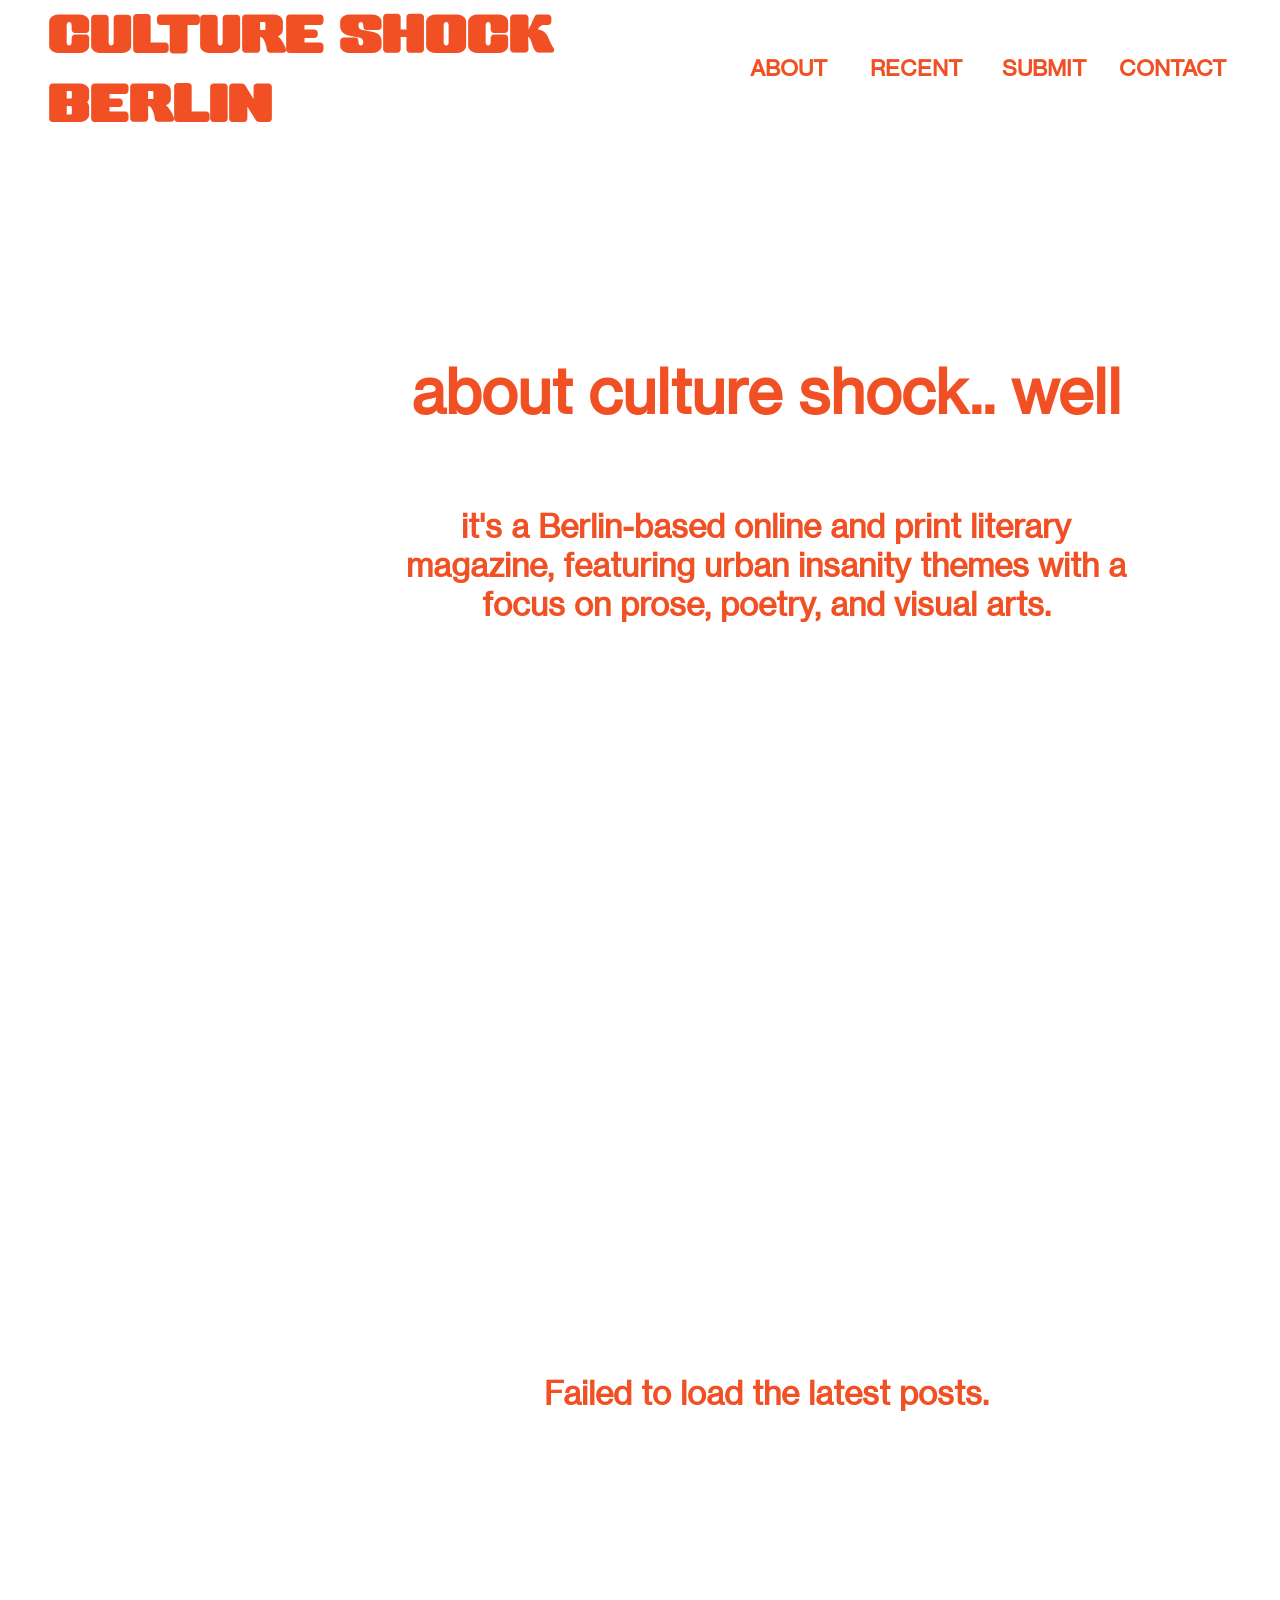
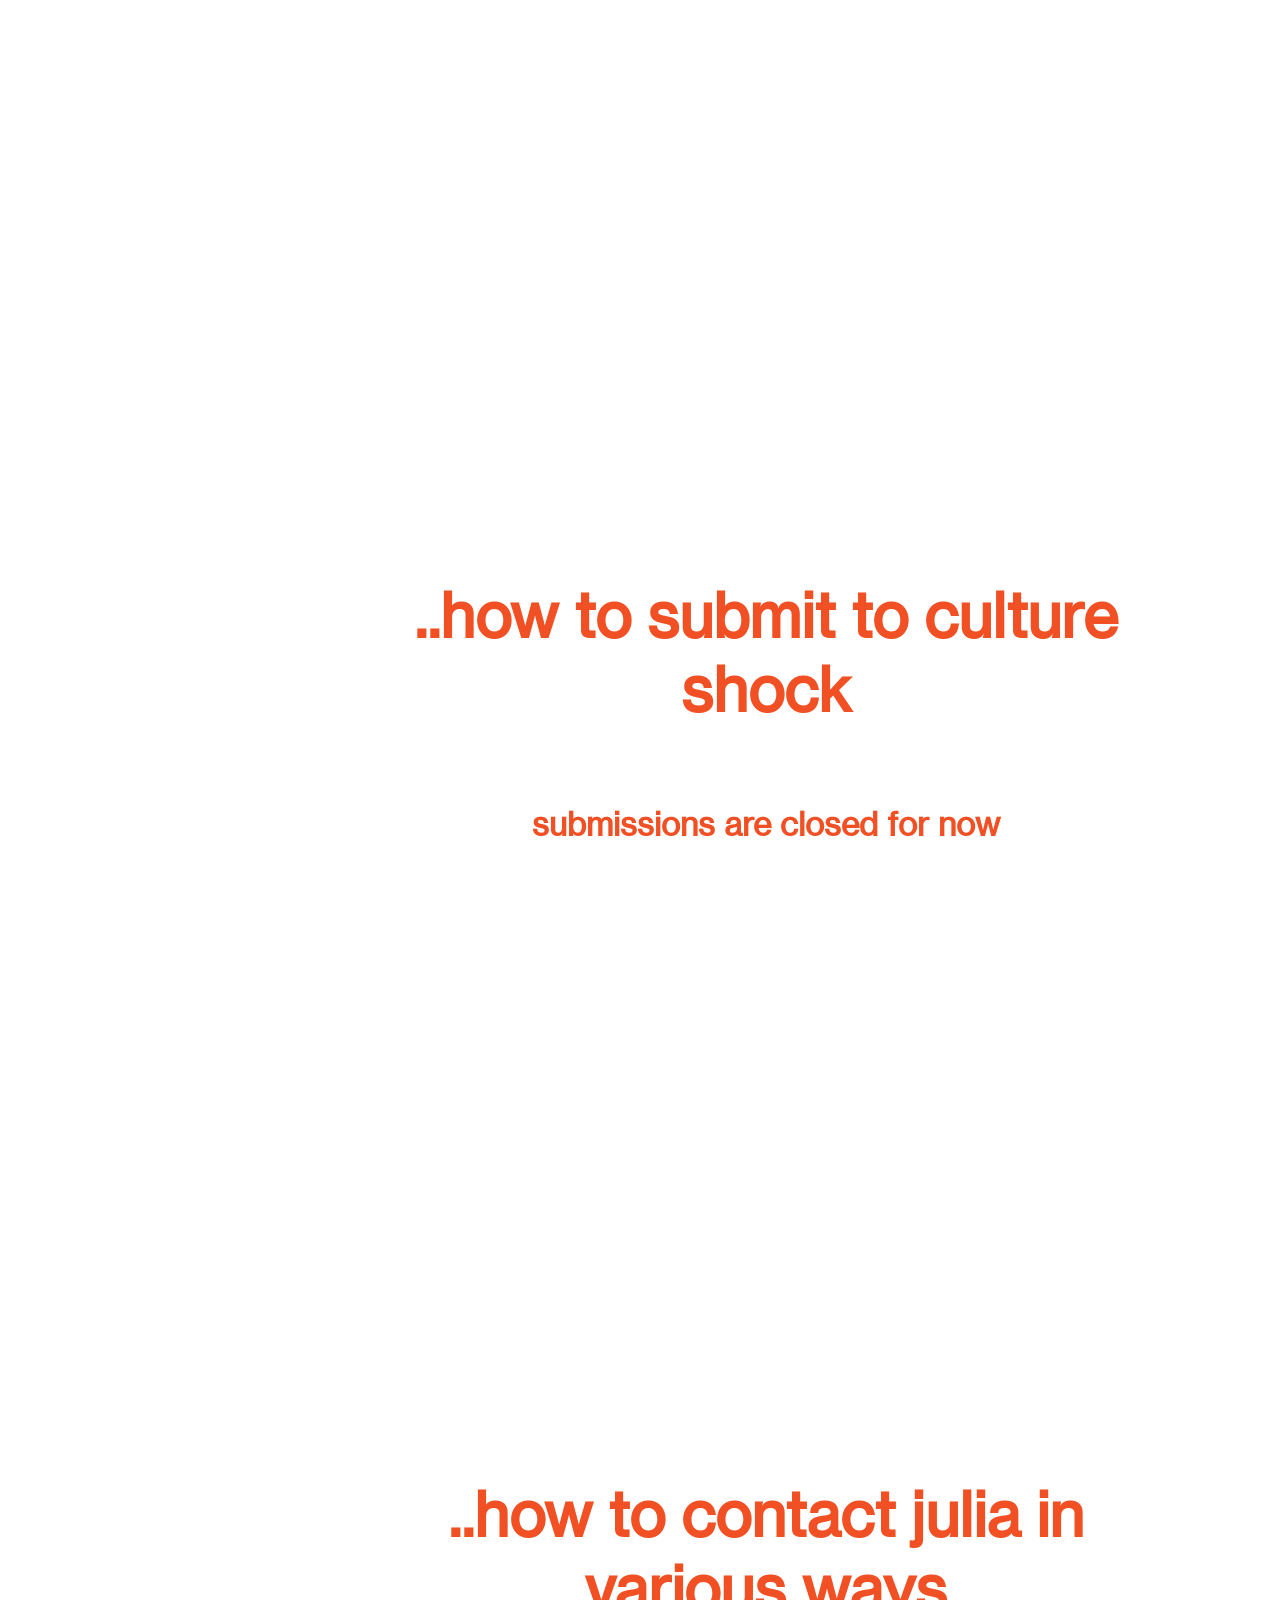
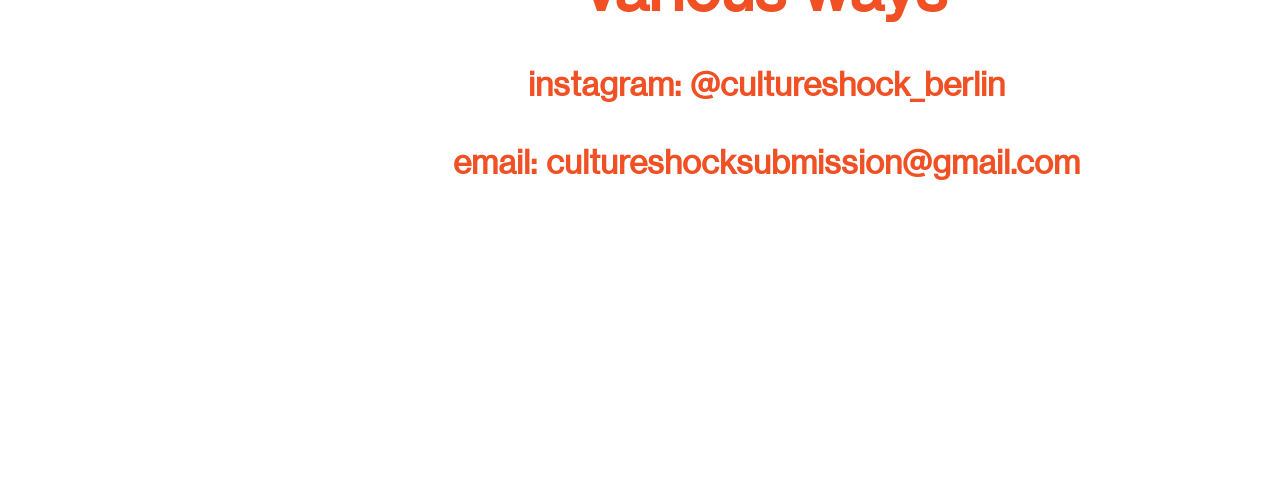
==== index.html @ 4ba3ee56 "first_set_up" ====
<!DOCTYPE html>
<html width="100%">
    <head>
        <meta charset="utf-8">
        <meta name="viewport" content = "width=device-width, initial-scale=1">
        <link href="https://github.com/streetrees/streetrees.github.io/blob/2da1fc8b8c2b7c921f82a01d250daff138d7b64e/MS%20Sans%20Serif%208pt.ttf" rel="stylesheet">
        <link href="https://github.com/streetrees/streetrees.github.io/blob/4bb1b1abeeb9e5afb2fde1f3544d998e507d4045/UtmTimes-xOlr.ttf" rel="stylesheet">
        <link rel="stylesheet" href="cs_landingpage.css">
        <link rel="icon" type="image/x-icon" href="cs.png">
        <title>Culture Shock</title>
    </head>
<header class="header">
<table class="topmenusmall" >
<tr>
<th class="maintitlesmall" style="width:100%">
    <b>CULTURE SHOCK BERLIN</b>
</th>
</tr>
</table>
<table class="topmenu" >
<tr>
<th class="maintitle" >
    <b>CULTURE SHOCK BERLIN</b>
</th > 
        <th class="button1" onclick="scrollToSection('intro')" > 
            ABOUT
        </th>
        <th class="button1" onclick="scrollToSection('section2')"> 
            RECENT 
        </th>
        <th class="button1" onclick="scrollToSection('section3')"> 
            SUBMIT
        </th>
        <th class="button1" onclick="scrollToSection('section4')"> 
            CONTACT
         </th>
    </tr>
</table>
</header>
<!-- <div class="skewed-bottom"></div> -->
<body width="100vw" class="body">

            <table class="maintext" >
                <tr>
                    <th class="intro" id="intro" >
                        <div class="sectiontitle">
                            about culture shock.. well 
                        </div>
                        <br><br>
                        it's a Berlin-based online and print literary magazine, featuring urban insanity themes with a focus on prose, poetry, and visual arts. 

                    </th>
                </tr>
                <tr>
                    <th class="section2" id="section2">
                         <div class="sectiontitle" >
                            
                        </div>  
<div id="latest-posts" class="row">
    
</div>
                        </th>
                    </tr>

                                <tr>
                    <th class="section3" id="section3" >
                         <div class="sectiontitle" >
                            ..how to submit to culture shock
                         </div>
                            <br><br>
                            submissions are closed for now
                        
                        <br>

                
                    </th>
                </tr>

                <tr>
                    <th class="section4" id="section4" >
                        <div class="sectiontitle" >
                        ..how to contact julia in various ways
                        </div>
                        <br>
                        instagram: @cultureshock_berlin
                        <br><br>
                        email: cultureshocksubmission@gmail.com

                
                    </th>
                </tr>
            </table>
</body>
<script>

    function scrollToSection(sectionId) {
      // Get the target section by its ID
      const section = document.getElementById(sectionId);

      // Scroll to the section with smooth scrolling behavior
      section.scrollIntoView({
        behavior: 'smooth', // Makes the scrolling smooth
        block: 'start' // Scroll to the top of the section
      });
    }

    const header = document.querySelector('.header');

    window.addEventListener('scroll', () => {
    if (window.scrollY > 50) {
        header.classList.add('shrink');
    } else {
        header.classList.remove('shrink');
    }
});

if (window.innerWidth < 500) {
window.addEventListener("scroll", function () {
    const title = document.querySelector(".maintitlesmall");
    const scrollY = window.scrollY;

    // Adjust font size and text alignment
    if (scrollY > 100) {
        title.style.fontSize = "150%";
        title.style.textAlign = "left";
    } else {
        title.style.fontSize = "200%";
        title.style.textAlign = "center";
    }
});
// window.addEventListener("scroll", function () {
//     const menu = document.querySelector(".topmenu");
//     const scrollY = window.scrollY;

//     // Scroll threshold at 100px (adjust as needed)
//     if (scrollY > 100) {
//         menu.style.marginTop = "10%";
//     } else {
//         menu.style.marginTop = "20%";
//     }
// });
}

const feedUrl = 'https://api.rss2json.com/v1/api.json?rss_url=https%3A%2F%2Fcultureshockber.substack.com%2Ffeed' ;

async function fetchLatestPosts() {
  try {
    const response = await fetch(feedUrl);
    const data = await response.json();

    // Get up to three items from the feed
    const latestItems = (data.items || []).slice(0, 3);

    if (latestItems.length > 0) {
      const postsHTML = latestItems.map(item => {
        // Assuming the first image in the content is the featured image
        const imageUrlMatch = item.content.match(/<img src="([^"]+)"/);
        const imageUrl = imageUrlMatch ? imageUrlMatch[1] : ''; // Default to empty if no image found

        // Extract title and subtitle (assuming subtitle is in the description)
        const title = item.title;
        const subtitle = item.description || '';

        return `
          <div class="post col-12 my-4">
            <a href="${item.link}" class="link_with_image d-flex align-items-center gap-3" target="_blank" style="text-decoration:none">
              <div class="post_image_wrapper">
                ${imageUrl ? `<img src="${imageUrl}" alt="${title}" class="featured-image">` : ''}
              </div>
              <div class="post_meta_data">
                <h3>${title}</h3>
                <p><strong>${subtitle}</strong></p>
              </div>
            </a>
          </div>
        `;
      }).join('');

      // Update HTML with the latest posts details
      document.getElementById('latest-posts').innerHTML = postsHTML;
    } else {
      document.getElementById('latest-posts').textContent = '';
    }
  } catch (error) {
    document.getElementById('latest-posts').textContent = 'Failed to load the latest posts.';
    console.error('Error fetching the RSS feed:', error);
  }
}

fetchLatestPosts();

</script>
  
</html>
---- cs_landingpage.css ----
@media (max-width: 500px) {

    .body{
        z-index: 10;
        /* background-image: url("stars4.gif"); */
        background-color: white;
    }

    .header {
        display:block;
        align-items: center;
        position:fixed;
        height: 30px;
        top: 0;                    
        left: 0;                  
        padding: 0;                
        margin: 0;
        z-index: 100;
        /* background-image: url("moon.jpg"); */
        /* background-color: yellow; */
        /* background-size: cover; */
        background-position: center;
        transition: all 0.3s ease;
    }

    /* .header{
        display:none
    } */

        .topmenu{
        position: relative;
        font-family: 'nh';
        /* font-size:100%; */
        width: 100%;
        transition: margin-top 0.3s ease;
        z-index: 1000;
    }

    /* .topmenu{
        display:none
    } */
    

     .maintitle {
        display:none
    }
    
     .maintitlesmall{
        /* background-color: pink; */
        height: 100%;  
        font-family: 'sp';
        color:#f05023;
        font-size: 200%;
        padding-left: 3%;
        text-align: center;
        transition: font-size 0.3s ease;
     }

    /* .maintitlesmall{
        display:none
    } */
    

    .topmenusmall{
        /* background-color: lightseagreen; */
        font-family: 'sp';
        color: #f05023;
        position:sticky;
        width: 100%;
    }


     .button1 {
        font-family: 'nh';
        font-size: 110%;
        color: #f05023;
        /* text-shadow: 1px 1px 2px white, -1px -1px 2px black;  */
        border-width: 2px;
        cursor: pointer;
        width: 10%;
        transition: all 0.3s ease;
    }
    
    Shrink behavior for buttons 
    .header.shrink .button1 {
        font-size: 75%;   
        width: 5%;        
    }

    .maintext{
        font-family: 'nh';
        font-weight: 50;
        width: 100%;
        color:#f05023;
        /* text-shadow: 1px 1px 2px white, -1px -1px 2px black;  */
        margin-top: 2%;
    /* margin-left: auto; */
    /* margin-right: 10%; */
    }

    .sectiontitle{
        margin-top: 3%;
        font-family: 'nh';
        color:#f05023;
        font-size: 150%;
        /* text-shadow: 1px 1px 2px white, -1px -1px 2px black;  */
        display: flex;
        justify-content: center;   /* Horizontal centering */
        /* align-items: right;       Vertical centering   */
    }

    .intro{
        /* background-color: lightblue; */
    padding-top: 60%;              
    /* height: 50vh; */
        color:#f05023;
        /* text-shadow: 1px 1px 2px white, -1px -1px 2px black;  */
        font-size:100%;
        text-align: center;

    }


    .section2{
        /* background-color: lightseagreen; */
        margin-top: -25%;
        /* padding-top: 10%; */
        color:#f05023;
        /* text-shadow: 1px 1px 2px white, -1px -1px 2px black;   */
        font-size:100%;
        text-align: center;
        height: 100vh;
    }

    .section3{
        height:100vh;
        /* padding-top: 5%; */
        color:#f05023;
        /* text-shadow: 1px 1px 2px white, -1px -1px 2px black;  */
        font-size:100%;
    }

    .section4{
        height: 100vh;
        /* padding-top: 5%; */
        color:#f05023;
        /* text-shadow: 1px 1px 2px white, -1px -1px 2px black;  */
        font-size:100%;
    }

    /*
=================================================
RSS FEED
=================================================
*/

.rss_container {
  background-color: #d0e3e4;
  padding: 20px 0;
}

/* Each post takes the full row */
.post {
  width: 100%;
  margin-bottom: 2rem;
  border-radius: 12px;
  overflow: hidden;
  /* background-color: #fff; */
  box-shadow: 0 4px 12px rgba(0,0,0,0.1);
  background-image: url("c:/Users/storm/OneDrive/Documents/GitHub/cultureshock.github.io/cs_graf.jpg");
  background-size: cover;
  background-repeat: no-repeat;
}

/* First post = top third of the image */
.post:nth-child(1) {
  background-position: center top;
}

/* Second post = middle of the image */
.post:nth-child(2) {
  background-position: center center;
}

/* Third post = bottom third of the image */
.post:nth-child(3) {
  background-position: center bottom;
}

/* Add a subtle overlay so text is readable */
.post_meta_data {
  background: rgba(255, 153, 125, 0.8);
  padding: 15px 20px;
  position: relative;
  z-index: 2;
}

/* Remove the inside image since we’re using a BG now */
.post_image_wrapper {
  display: none;
}

.post h3 {
    font-family: 'nh';
  color: white;
  font-size: 100%;
  text-decoration: none;
  line-height: 1.3;
  margin-bottom: 10px;
}

.post p {
    font-family: 'nh';
  color: #555;
  text-decoration: none;
  font-size: 80%;
  margin: 0;
}


}


@media (min-width: 500px) {

    .body{
        z-index: 10;
        /* background-image: url("stars4.gif"); */
        background-color: white;
    }

    .header {
        height: 15%;
        width: 100%;
        display: flex;
        align-items: center;
        position: fixed;
        top: 0;
        left: 0;
        padding: 0;
        margin: 0;
        /* background-image: url("moon.jpg"); */
        background-size: cover;
        background-position: center;
        z-index: 100;
        transition: all 0.3s ease;
    }
    
    /* Add this for the smaller version */
    .header.shrink {
        height: 5%; /* or whatever smaller height you prefer */
    }



     .maintitle {
        font-family: 'sp';
        color: #f05023;
        font-size: 250%;
        padding-left: 3%;
        text-align: left;
        /* text-shadow: 1px 1px 2px white, -1px -1px 2px black;  */
        transition: all 0.3s ease; /* Add transition for smooth effect */
    }

    .header.shrink .maintitle {
        padding-top: 15px;  /* Only applies when scrolled */
        font-size: 150%;    /* Optional: scale down title a bit */
    }
    
    .maintitlesmall{
        display:none
    }
    
    
    .topmenu{
        /* background-image: url("IMG_1766.jpg"); */
        font-family: 'nh';
        font-size:150%;
        border-spacing: 10px;
        display: float;
        position:fixed;
        width: 100%;
        left: 0;               
        padding: 0; 
        padding-right: 3%;               
        margin: 0;
    }


    .topmenusmall{
        display:none
    }


     .button1 {
        font-family: 'nh';
        font-size: 90%;
        color: #f05023;
        /* text-shadow: 1px 1px 2px white, -1px -1px 2px black;  */
        border-width: 2px;
        cursor: pointer;
        width: 10%;
        transition: all 0.3s ease;
    }
    
    /* Shrink behavior for buttons */
    .header.shrink .button1 {
        font-size: 75%;   /* slightly smaller */
        width: 5%;        /* narrower if desired */
    }

    .image{
    
        height:400px
    
        }

    .maintext{
        font-family: 'nh';
        font-weight: 50;
        width: 60%;
        color:#f05023;
        /* text-shadow: 1px 1px 2px white, -1px -1px 2px black;  */
        margin-top: 2%;
    margin-left: auto;
    margin-right: 10%;
    }

    .sectiontitle{
        margin-top: 3%;
        font-family: 'nh';
        color:#f05023;
        font-size: 190%;
        /* text-shadow: 1px 1px 2px white, -1px -1px 2px black;  */
        display: flex;
        justify-content: center;   /* Horizontal centering */
        align-items: right;       /* Vertical centering */  
    }

    .intro{
        height: 100vh;
        color:#f05023;
        /* text-shadow: 1px 1px 2px white, -1px -1px 2px black;  */
        font-size:200%;
        text-align: center;

    }


    .section2{
        /* padding-top: 10%; */
        color:#f05023;
        /* text-shadow: 1px 1px 2px white, -1px -1px 2px black;   */
        font-size:200%;
        text-align: center;
        height: 100vh;
    }

    .section3{
        height:100vh;
        padding-top: 2%;
        color:#f05023;
        /* text-shadow: 1px 1px 2px white, -1px -1px 2px black;  */
        font-size:200%;
    }

    .section4{
        height: 100vh;
        padding-top: 2%;
        color:#f05023;
        /* text-shadow: 1px 1px 2px white, -1px -1px 2px black;  */
        font-size:200%;
    }

    /*
=================================================
RSS FEED
=================================================
*/

.rss_container {
  background-color: #d0e3e4;
  padding: 20px 0;
}

/* Each post takes the full row */
.post {
  width: 100%;
  margin-bottom: 2rem;
  border-radius: 12px;
  overflow: hidden;
  /* background-color: #fff; */
  box-shadow: 0 4px 12px rgba(0,0,0,0.1);
  background-image: url("c:/Users/storm/OneDrive/Documents/GitHub/cultureshock.github.io/cs_graf.jpg");
  background-size: cover;
  background-repeat: no-repeat;
}

/* First post = top third of the image */
.post:nth-child(1) {
  background-position: center top;
}

/* Second post = middle of the image */
.post:nth-child(2) {
  background-position: center center;
}

/* Third post = bottom third of the image */
.post:nth-child(3) {
  background-position: center bottom;
}

/* Add a subtle overlay so text is readable */
.post_meta_data {
  background: rgba(255, 153, 125, 0.8);
  padding: 15px 20px;
  position: relative;
  z-index: 2;
}

/* Remove the inside image since we’re using a BG now */
.post_image_wrapper {
  display: none;
}

.post h3 {
    font-family: 'nh';
  color: white;
  font-size: 80%;
  text-decoration: none;
  line-height: 1.3;
  margin-bottom: 10px;
}

.post p {
    font-family: 'nh';
  color: #555;
  text-decoration: none;
  font-size: 60%;
  margin: 0;
}


}


/* ## colors 
## light red: #A62F27
## light blue: #7DA6CB
## dark red: #5B1D16
## teal: #018281
## green: #80C141
## orange: #FB9D10 */

@font-face  {
    font-family:'nh';
    src: url("Neue-Haas-Grotesk-Font/NHaasGroteskTXPro-55Rg.ttf")
 }

@font-face  {
    font-family:'sp';
    src: url("sneakers-pro_uMdqS/Sneakers Pro/Sneakers Pro Narrow/Sneakers Pro Narrow.ttf")
 }
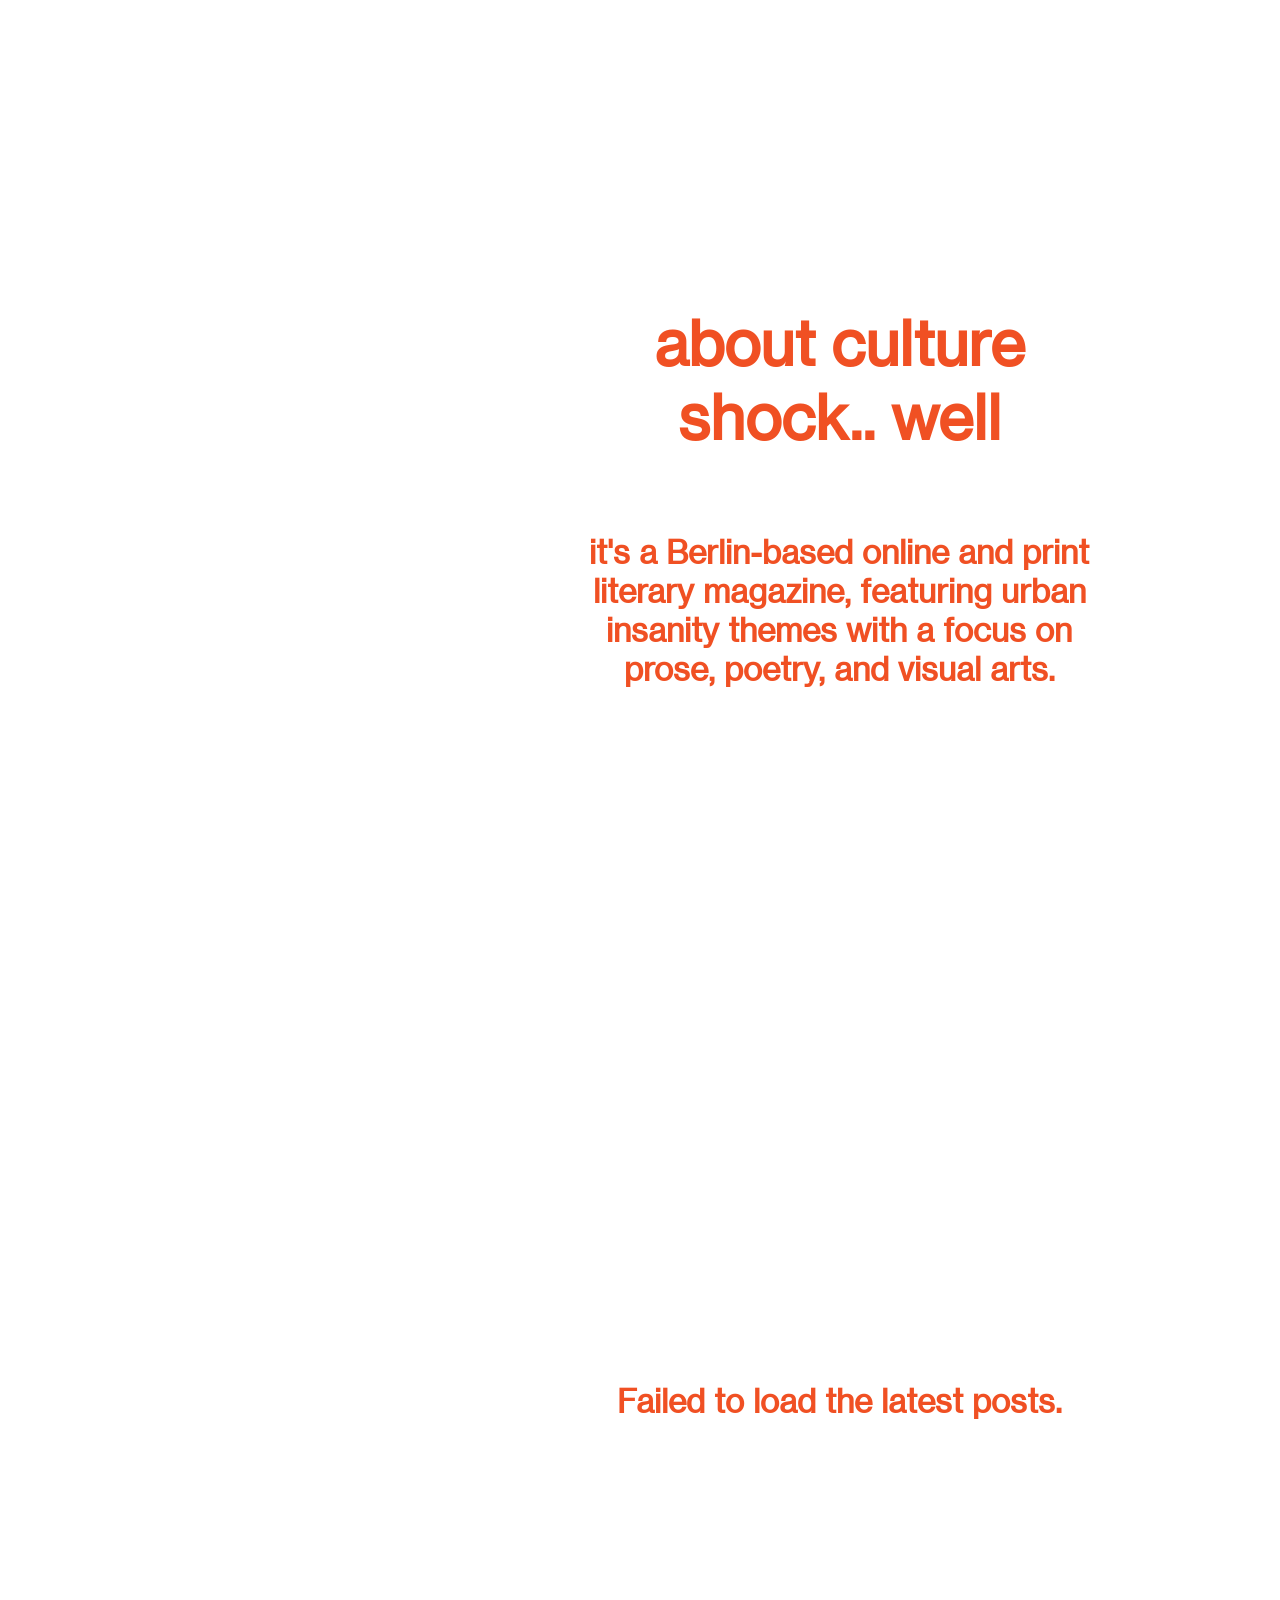
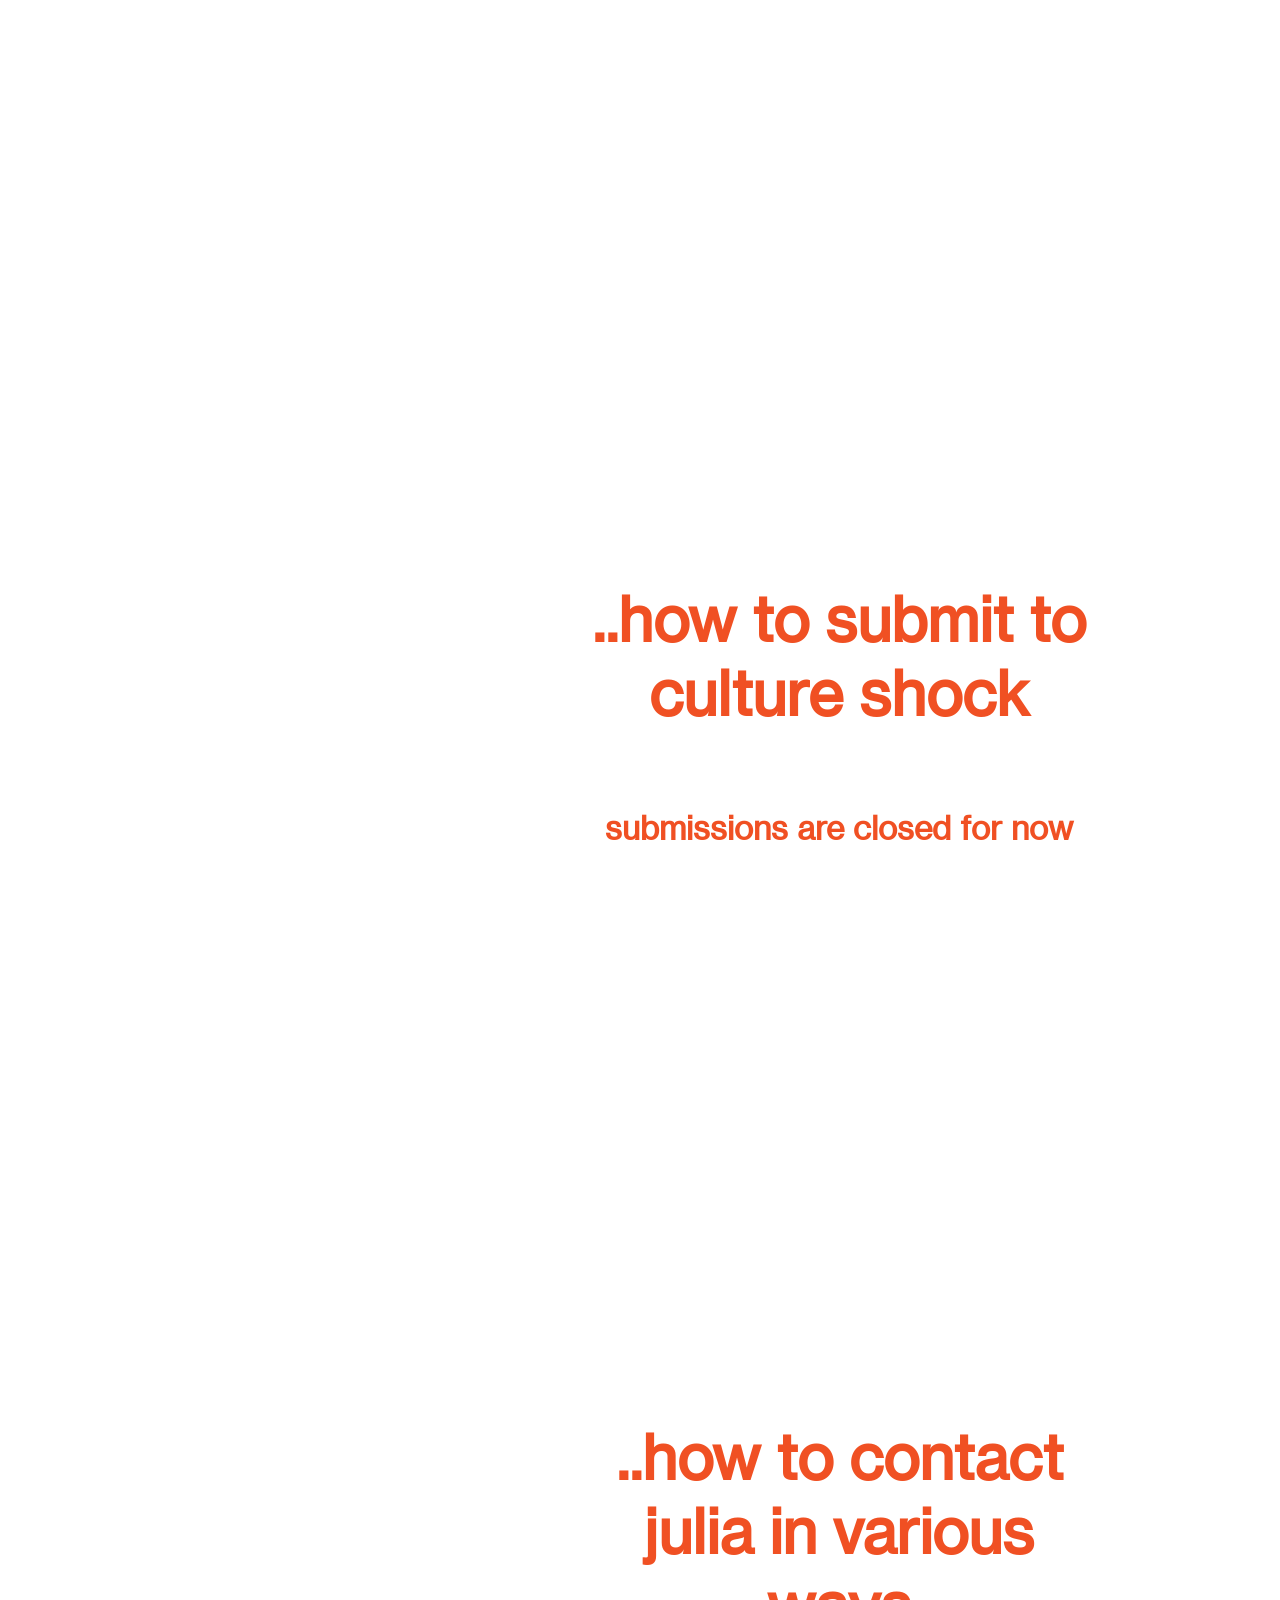
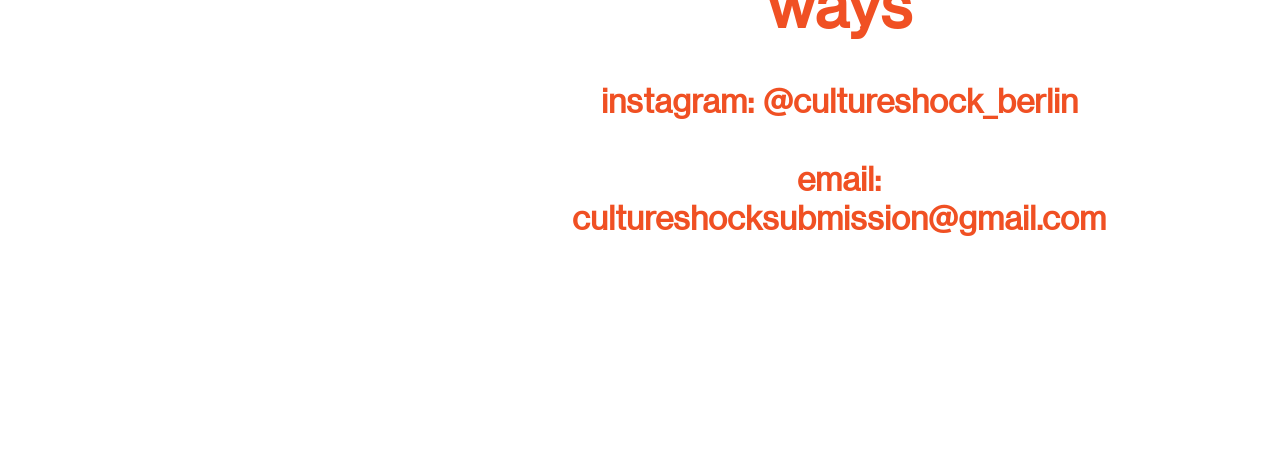
==== commit 29632e25: "final_updates" ====
--- a/index.html
+++ b/index.html
@@ -9,6 +9,7 @@
         <link rel="icon" type="image/x-icon" href="cs.png">
         <title>Culture Shock</title>
     </head>
+<div class="header-bg">
 <header class="header">
 <table class="topmenusmall" >
 <tr>
@@ -37,9 +38,16 @@
     </tr>
 </table>
 </header>
+</div>
 <!-- <div class="skewed-bottom"></div> -->
-<body width="100vw" class="body">
-
+<body width="100vw" class="body" >
+  <div class="table-wrapper">
+<table class="contents_table"  >
+  <tr>  
+    <th class="image_border">
+      
+    </th>
+    <th>
             <table class="maintext" >
                 <tr>
                     <th class="intro" id="intro" >
@@ -90,6 +98,10 @@
                     </th>
                 </tr>
             </table>
+    </th>
+  </tr>
+    </table>
+    </div>
 </body>
 <script>
 
@@ -104,13 +116,26 @@
       });
     }
 
-    const header = document.querySelector('.header');
-
-    window.addEventListener('scroll', () => {
+    // const header = document.querySelector('.header');
+
+//     window.addEventListener('scroll', () => {
+//     if (window.scrollY > 50) {
+//         header.classList.add('shrink');
+//     } else {
+//         header.classList.remove('shrink');
+//     }
+// });
+
+const header = document.querySelector('.header');
+const headerBg = document.querySelector('.header-bg');
+
+window.addEventListener('scroll', () => {
     if (window.scrollY > 50) {
         header.classList.add('shrink');
+        headerBg.classList.add('shrink');
     } else {
         header.classList.remove('shrink');
+        headerBg.classList.remove('shrink');
     }
 });
 
--- a/cs_landingpage.css
+++ b/cs_landingpage.css
@@ -1,27 +1,89 @@
 @media (max-width: 500px) {
 
+    /* .body{
+        z-index: 10;
+        background-color: white;
+    } */
+
+    .container, .wrapper, body {
+    padding: 0;
+    margin: 0;
+}
+
     .body{
+        position: static;
+        width:100%;
         z-index: 10;
         /* background-image: url("stars4.gif"); */
         background-color: white;
     }
 
+    .table-wrapper {
+    overflow-y: auto;     /* vertical scroll only */
+    overflow-x: hidden;   /* NO horizontal scroll */
+    width: 100%;      /* full width of its parent */
+    }
+
+    .contents_table{
+    /* table-layout: fixed; */
+    width:100%;
+    margin-left: -5px;
+    margin: 0;           /* Pushes table to the far left */
+    padding: 0;
+    border-collapse: collapse;
+    }
+
+        .image_border{
+        background-position: -430px ;
+        text-align: left;    /* Ensures cell aligns left */
+        padding: 0;  
+        position: static;
+        margin-left:0;
+        min-width: 20vw;
+        background-repeat: no-repeat;
+        background-size: cover;
+        background-image: url("C:/Users/storm/OneDrive/Documents/GitHub/cultureshock.github.io/blue2.jpg");
+    }
+
     .header {
-        display:block;
+        /* background-image: url("C:/Users/storm/OneDrive/Documents/GitHub/cultureshock.github.io/orange.jpeg"); */
+        background-attachment: scroll;
+        background-position: center;
+        display:fixed;
         align-items: center;
         position:fixed;
-        height: 30px;
+        height: 20%;
         top: 0;                    
         left: 0;                  
         padding: 0;                
         margin: 0;
         z-index: 100;
-        /* background-image: url("moon.jpg"); */
-        /* background-color: yellow; */
-        /* background-size: cover; */
         background-position: center;
         transition: all 0.3s ease;
     }
+
+.header.shrink {
+    height: 10%;  /* whatever your shrunken height is */
+}
+
+.header-bg.shrink {
+    height: 10%;  /* background shrinks at exactly same rate */
+}
+
+    .header-bg {
+    position: fixed;
+    top: 0;
+    left: 0;
+    width: 100%;
+    height: 20%; /* same initial height as header */
+    background-image: url("orange.jpeg");
+    background-size: cover;
+    background-position: center;
+    background-repeat: no-repeat;
+
+    z-index: 50; /* sits behind header */
+    overflow: hidden;
+}
 
     /* .header{
         display:none
@@ -46,10 +108,10 @@
     }
     
      .maintitlesmall{
-        /* background-color: pink; */
+        /* background-image: url("C:/Users/storm/OneDrive/Documents/GitHub/cultureshock.github.io/orange.jpeg"); */
         height: 100%;  
         font-family: 'sp';
-        color:#f05023;
+        color:white;
         font-size: 200%;
         padding-left: 3%;
         text-align: center;
@@ -71,9 +133,10 @@
 
 
      .button1 {
+        padding-top: 2%;
         font-family: 'nh';
         font-size: 110%;
-        color: #f05023;
+        color: white;
         /* text-shadow: 1px 1px 2px white, -1px -1px 2px black;  */
         border-width: 2px;
         cursor: pointer;
@@ -89,8 +152,9 @@
 
     .maintext{
         font-family: 'nh';
-        font-weight: 50;
-        width: 100%;
+        font-weight: 100;
+        width: 30%;
+        margin-left: 4%;
         color:#f05023;
         /* text-shadow: 1px 1px 2px white, -1px -1px 2px black;  */
         margin-top: 2%;
@@ -167,7 +231,7 @@
   overflow: hidden;
   /* background-color: #fff; */
   box-shadow: 0 4px 12px rgba(0,0,0,0.1);
-  background-image: url("c:/Users/storm/OneDrive/Documents/GitHub/cultureshock.github.io/cs_graf.jpg");
+  background-image: url("C:/Users/storm/OneDrive/Documents/GitHub/cultureshock.github.io/orange.jpeg");
   background-size: cover;
   background-repeat: no-repeat;
 }
@@ -189,7 +253,7 @@
 
 /* Add a subtle overlay so text is readable */
 .post_meta_data {
-  background: rgba(255, 153, 125, 0.8);
+  background: rgba(255, 153, 125, 0.3);
   padding: 15px 20px;
   position: relative;
   z-index: 2;
@@ -223,14 +287,49 @@
 
 @media (min-width: 500px) {
 
+    .container, .wrapper, body {
+    padding: 0;
+    margin: 0;
+}
+
     .body{
+        position: static;
+        width:100%;
         z-index: 10;
         /* background-image: url("stars4.gif"); */
         background-color: white;
     }
 
+    .table-wrapper {
+    overflow-y: auto;     /* vertical scroll only */
+    overflow-x: hidden;   /* NO horizontal scroll */
+    width: 100%;      /* full width of its parent */
+    }
+
+    .contents_table{
+    /* table-layout: fixed; */
+    width:100%;
+    margin-left: -5px;
+    margin: 0;           /* Pushes table to the far left */
+    padding: 0;
+    border-collapse: collapse;
+    }
+
+    .image_border{
+        background-position: -430px ;
+        text-align: left;    /* Ensures cell aligns left */
+        padding: 0;  
+        position: static;
+        margin-left:0;
+        min-width: 30vw;
+        background-repeat: no-repeat;
+        background-size: cover;
+        background-image: url("C:/Users/storm/OneDrive/Documents/GitHub/cultureshock.github.io/blue2.jpg");
+    }
+
     .header {
-        height: 15%;
+        background-image: url("C:/Users/storm/OneDrive/Documents/GitHub/cultureshock.github.io/orange.jpeg");
+        height: 20%;
         width: 100%;
         display: flex;
         align-items: center;
@@ -255,7 +354,7 @@
 
      .maintitle {
         font-family: 'sp';
-        color: #f05023;
+        color: white;
         font-size: 250%;
         padding-left: 3%;
         text-align: left;
@@ -264,7 +363,8 @@
     }
 
     .header.shrink .maintitle {
-        padding-top: 15px;  /* Only applies when scrolled */
+        padding-top: 15px;
+        padding-bottom: 15px;  /* Only applies when scrolled */
         font-size: 150%;    /* Optional: scale down title a bit */
     }
     
@@ -296,7 +396,7 @@
      .button1 {
         font-family: 'nh';
         font-size: 90%;
-        color: #f05023;
+        color: white;
         /* text-shadow: 1px 1px 2px white, -1px -1px 2px black;  */
         border-width: 2px;
         cursor: pointer;
@@ -322,9 +422,9 @@
         width: 60%;
         color:#f05023;
         /* text-shadow: 1px 1px 2px white, -1px -1px 2px black;  */
-        margin-top: 2%;
+        margin-top: 4%;
     margin-left: auto;
-    margin-right: 10%;
+    margin-right: 19%;
     }
 
     .sectiontitle{
@@ -392,7 +492,7 @@
   overflow: hidden;
   /* background-color: #fff; */
   box-shadow: 0 4px 12px rgba(0,0,0,0.1);
-  background-image: url("c:/Users/storm/OneDrive/Documents/GitHub/cultureshock.github.io/cs_graf.jpg");
+  background-image: url("C:/Users/storm/OneDrive/Documents/GitHub/cultureshock.github.io/orange.jpeg");
   background-size: cover;
   background-repeat: no-repeat;
 }
@@ -414,7 +514,7 @@
 
 /* Add a subtle overlay so text is readable */
 .post_meta_data {
-  background: rgba(255, 153, 125, 0.8);
+  background: rgba(255, 153, 125, 0.3);
   padding: 15px 20px;
   position: relative;
   z-index: 2;
@@ -426,7 +526,7 @@
 }
 
 .post h3 {
-    font-family: 'nh';
+  font-family: 'nh';
   color: white;
   font-size: 80%;
   text-decoration: none;
